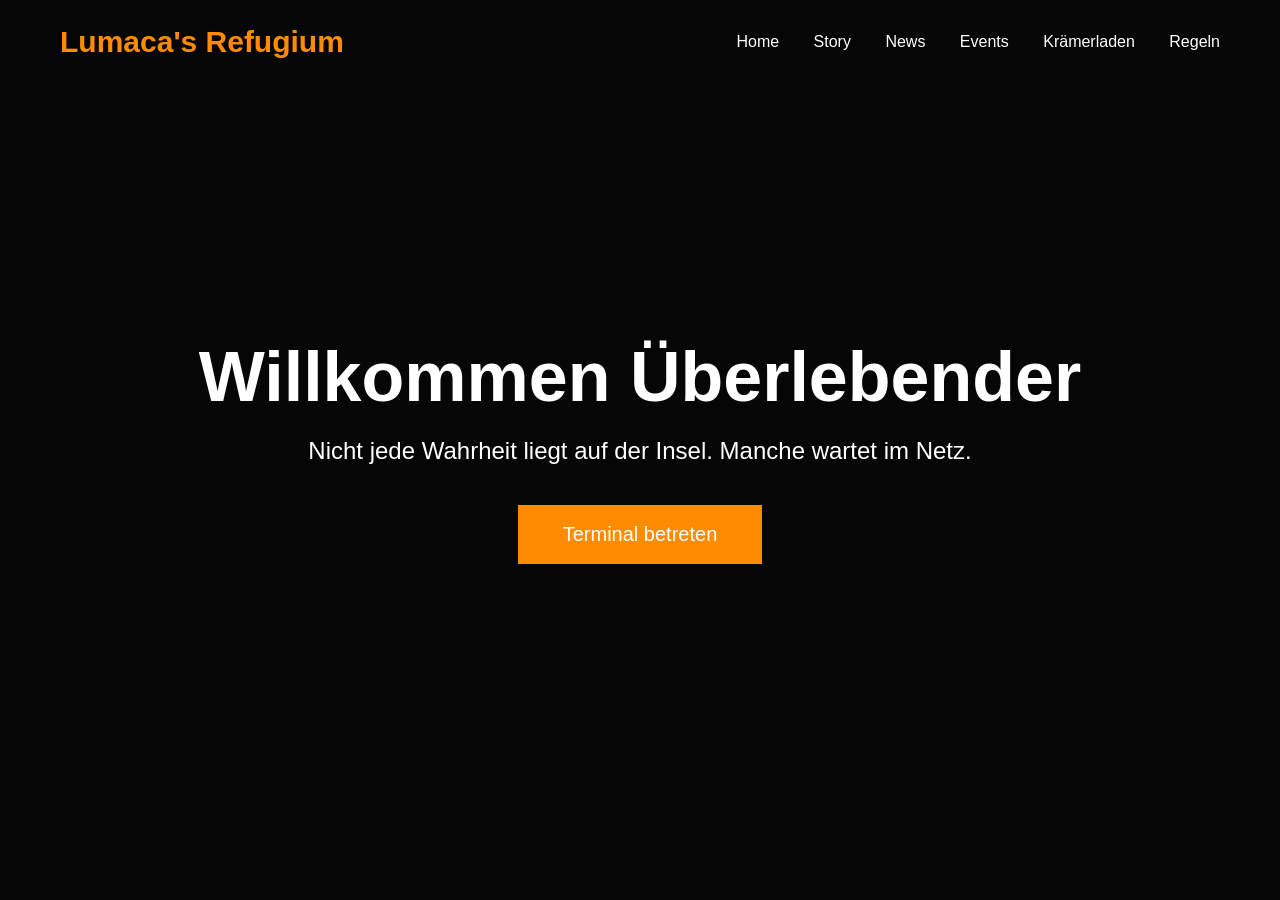
==== index.html @ 4f90aceb "Add files via upload" ====
<!DOCTYPE html>
<html lang="de">
<head>
    <meta charset="UTF-8">
    <meta name="viewport" content="width=device-width, initial-scale=1.0">

    <title>Lumaca's Refugium</title>

    <link rel="stylesheet" href="style.css">
</head>

<body>

<header>

    <div class="logo">
        Lumaca's Refugium
    </div>

    <nav>

        <a href="#">Home</a>
        <a href="#">Story</a>
        <a href="#">News</a>
        <a href="#">Events</a>
        <a href="#">Krämerladen</a>
        <a href="#">Regeln</a>

    </nav>

</header>

<section class="hero">

    <div class="overlay">

        <h1>Willkommen Überlebender</h1>

        <p>

            Nicht jede Wahrheit liegt auf der Insel.

            Manche wartet im Netz.

        </p>

        <button>Terminal betreten</button>

    </div>

</section>

<script src="script.js"></script>

</body>
</html>
---- style.css ----
*{
    margin:0;
    padding:0;
    box-sizing:border-box;
}

body{

    background:#111;

    color:white;

    font-family:Arial, Helvetica, sans-serif;

}

header{

    position:absolute;

    width:100%;

    display:flex;

    justify-content:space-between;

    align-items:center;

    padding:25px 60px;

    z-index:100;

}

.logo{

    font-size:30px;

    font-weight:bold;

    color:#ff8c00;

}

nav a{

    color:white;

    text-decoration:none;

    margin-left:30px;

    transition:.3s;

}

nav a:hover{

    color:#ff8c00;

}

.hero{

    height:100vh;

    background:url("https://images.unsplash.com/photo-1500530855697-b586d89ba3ee?q=80&w=1920") center center;

    background-size:cover;

}

.overlay{

    background:rgba(0,0,0,.65);

    width:100%;

    height:100%;

    display:flex;

    flex-direction:column;

    justify-content:center;

    align-items:center;

    text-align:center;

}

h1{

    font-size:70px;

    margin-bottom:20px;

}

p{

    font-size:24px;

    max-width:700px;

}

button{

    margin-top:40px;

    padding:18px 45px;

    background:#ff8c00;

    color:white;

    border:none;

    font-size:20px;

    cursor:pointer;

    transition:.3s;

}

button:hover{

    transform:scale(1.08);

}
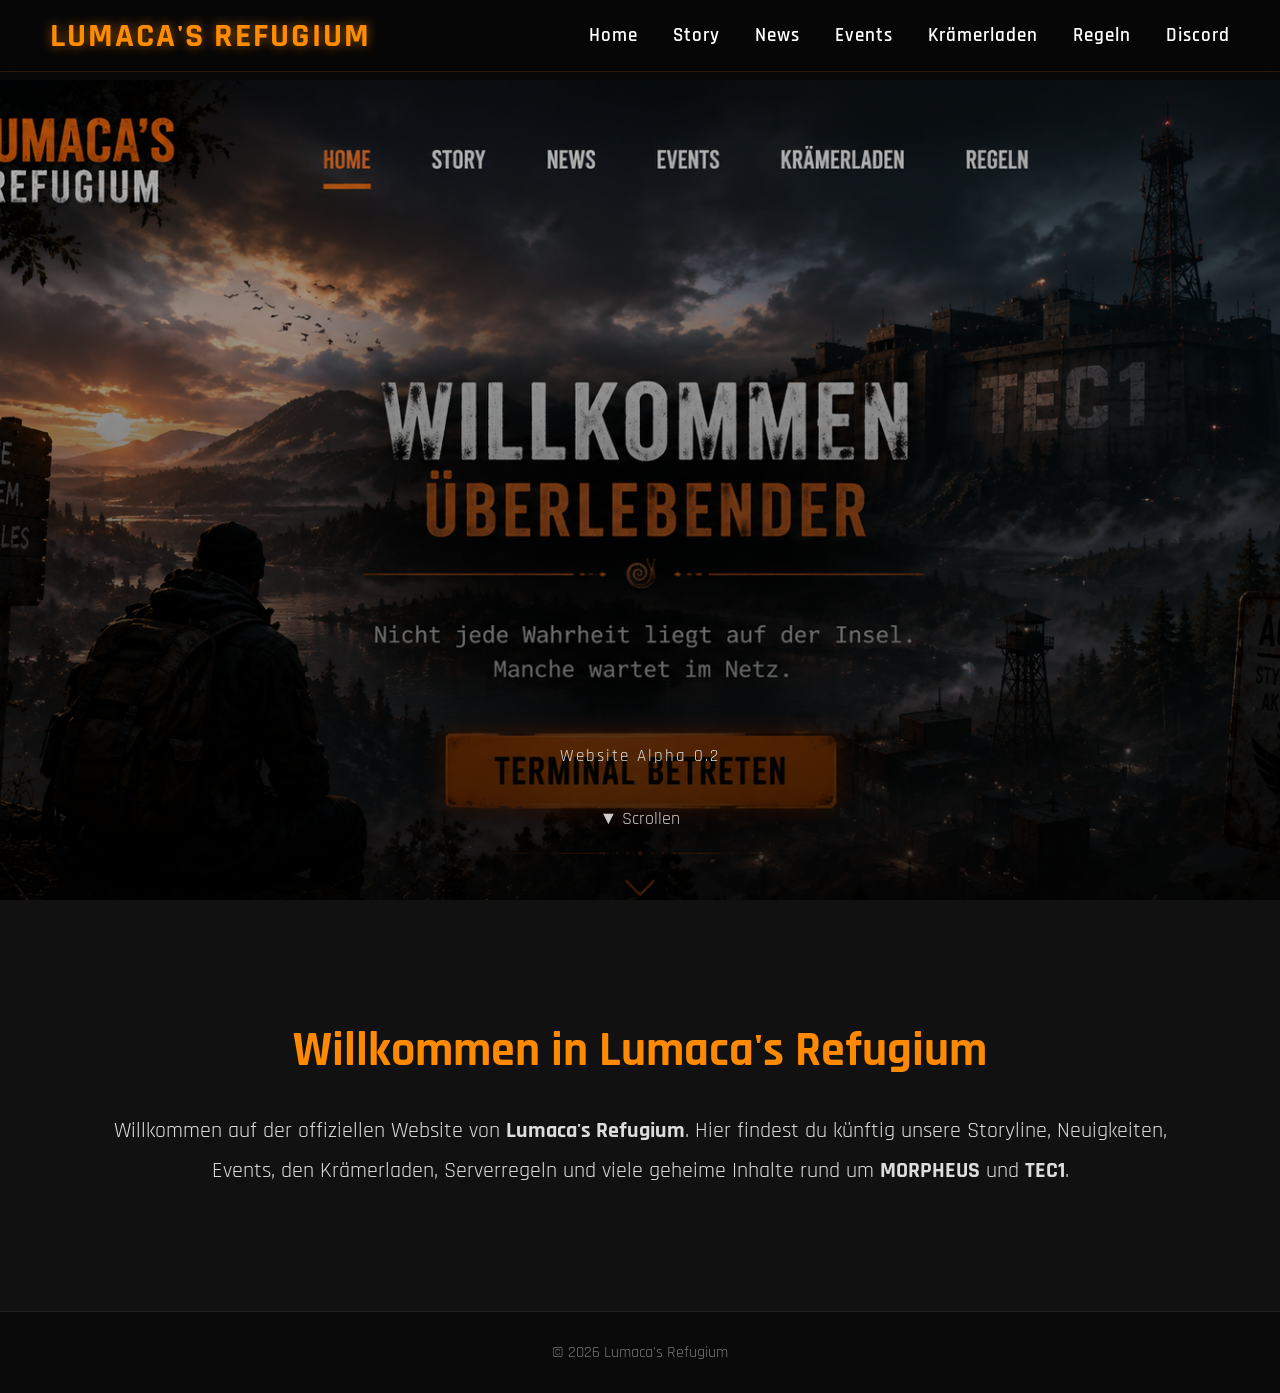
==== commit 96c4e7e6: "Add files via upload" ====
--- a/index.html
+++ b/index.html
@@ -1,12 +1,20 @@
 <!DOCTYPE html>
 <html lang="de">
+
 <head>
+
     <meta charset="UTF-8">
     <meta name="viewport" content="width=device-width, initial-scale=1.0">
 
-    <title>Lumaca's Refugium</title>
+    <title>Lumaca's Refugium | SCUM Server</title>
 
     <link rel="stylesheet" href="style.css">
+
+    <link rel="preconnect" href="https://fonts.googleapis.com">
+    <link rel="preconnect" href="https://fonts.gstatic.com" crossorigin>
+
+    <link href="https://fonts.googleapis.com/css2?family=Rajdhani:wght@400;500;600;700&display=swap" rel="stylesheet">
+
 </head>
 
 <body>
@@ -14,7 +22,9 @@
 <header>
 
     <div class="logo">
-        Lumaca's Refugium
+
+        LUMACA'S REFUGIUM
+
     </div>
 
     <nav>
@@ -25,32 +35,74 @@
         <a href="#">Events</a>
         <a href="#">Krämerladen</a>
         <a href="#">Regeln</a>
+        <a href="#">Discord</a>
 
     </nav>
 
 </header>
 
+
 <section class="hero">
 
     <div class="overlay">
 
-        <h1>Willkommen Überlebender</h1>
+        <!--
+            Der Button befindet sich bereits im Hintergrundbild.
+            Hier kommt später nur noch ein unsichtbarer Klickbereich hin.
+        -->
 
-        <p>
+        <div class="hero-bottom">
 
-            Nicht jede Wahrheit liegt auf der Insel.
+            <p class="alpha">
 
-            Manche wartet im Netz.
+                Website Alpha 0.2
 
-        </p>
+            </p>
 
-        <button>Terminal betreten</button>
+            <div class="scroll">
+
+                ▼ Scrollen
+
+            </div>
+
+        </div>
 
     </div>
 
 </section>
 
+
+<section class="welcome">
+
+    <div class="content">
+
+        <h2>Willkommen in Lumaca's Refugium</h2>
+
+        <p>
+
+            Willkommen auf der offiziellen Website von
+            <strong>Lumaca's Refugium</strong>.
+
+            Hier findest du künftig unsere Storyline,
+            Neuigkeiten, Events, den Krämerladen,
+            Serverregeln und viele geheime Inhalte rund um
+            <strong>MORPHEUS</strong> und <strong>TEC1</strong>.
+
+        </p>
+
+    </div>
+
+</section>
+
+
+<footer>
+
+    © 2026 Lumaca's Refugium
+
+</footer>
+
 <script src="script.js"></script>
 
 </body>
+
 </html>
--- a/style.css
+++ b/style.css
@@ -1,133 +1,409 @@
+/* ==========================================
+   LUMACA'S REFUGIUM
+   Alpha 0.2
+========================================== */
+
 *{
     margin:0;
     padding:0;
     box-sizing:border-box;
 }
 
+html{
+    scroll-behavior:smooth;
+}
+
 body{
 
+    background:#0a0a0a;
+    color:#fff;
+
+    font-family:'Rajdhani',sans-serif;
+
+    overflow-x:hidden;
+
+}
+
+/* ---------------- HEADER ---------------- */
+
+header{
+
+    position:fixed;
+
+    top:0;
+    left:0;
+
+    width:100%;
+
+    display:flex;
+
+    justify-content:space-between;
+
+    align-items:center;
+
+    padding:12px 50px;
+    height:72px;
+    background:rgba(8,8,8,.55);
+
+    backdrop-filter:blur(12px);
+
+    border-bottom:1px solid rgba(255,140,0,.15);
+
+    z-index:999;
+
+    transition:.4s;
+
+}
+
+.logo{
+
+    font-size:34px;
+
+    font-weight:700;
+
+    letter-spacing:2px;
+
+    color:#ff8c00;
+
+    text-transform:uppercase;
+
+    text-shadow:
+        0 0 12px rgba(255,140,0,.6);
+
+}
+
+nav{
+
+    display:flex;
+
+    align-items:center;
+
+    gap:35px;
+
+}
+
+nav a{
+
+    color:white;
+
+    text-decoration:none;
+
+    font-size:19px;
+
+    font-weight:600;
+
+    letter-spacing:1px;
+
+    transition:.35s;
+
+    position:relative;
+
+}
+
+nav a:hover{
+
+    color:#ff8c00;
+
+}
+
+nav a::after{
+
+    content:"";
+
+    position:absolute;
+
+    left:0;
+
+    bottom:-6px;
+
+    width:0;
+
+    height:2px;
+
+    background:#ff8900;
+
+    transition:.35s;
+
+}
+
+nav a:hover::after{
+
+    width:100%;
+
+}
+
+/* ---------------- HERO ---------------- */
+
+.hero{
+
+    width:100%;
+    height:100vh;
+
+    background-image:url("assets/images/landingpage.png");
+    background-size:cover;
+
+    /* vorher war center */
+    background-position:center 80px;
+
+    background-repeat:no-repeat;
+
+    position:relative;
+
+}
+
+.overlay{
+
+    width:100%;
+
+    height:100%;
+
+    background:linear-gradient(
+        rgba(0,0,0,.15),
+        rgba(0,0,0,.45),
+        rgba(0,0,0,.75)
+    );
+
+    display:flex;
+
+    justify-content:center;
+
+    align-items:flex-end;
+
+}
+
+/* ---------------- BUTTON ---------------- */
+
+.hero-bottom{
+
+    margin-bottom:70px;
+
+    text-align:center;
+
+}
+
+.terminal-btn{
+
+    background:#ff8900;
+
+    color:white;
+
+    border:none;
+
+    padding:18px 50px;
+
+    font-size:22px;
+
+    font-family:'Rajdhani',sans-serif;
+
+    font-weight:bold;
+
+    border-radius:8px;
+
+    cursor:pointer;
+
+    transition:.35s;
+
+    box-shadow:
+    0 0 18px rgba(255,136,0,.45);
+
+    animation:pulse 2s infinite;
+
+}
+
+.terminal-btn:hover{
+
+    transform:translateY(-3px);
+
+    box-shadow:
+    0 0 35px rgba(255,136,0,.85);
+
+}
+
+@keyframes pulse{
+
+    0%{
+
+        box-shadow:0 0 10px rgba(255,136,0,.3);
+
+    }
+
+    50%{
+
+        box-shadow:0 0 30px rgba(255,136,0,.9);
+
+    }
+
+    100%{
+
+        box-shadow:0 0 10px rgba(255,136,0,.3);
+
+    }
+
+}
+
+/* ---------------- ALPHA ---------------- */
+
+.alpha{
+
+    margin-top:18px;
+
+    color:#ddd;
+
+    font-size:17px;
+
+    letter-spacing:2px;
+
+}
+
+/* ---------------- SCROLL ---------------- */
+
+.scroll{
+
+    margin-top:40px;
+
+    color:white;
+
+    font-size:18px;
+
+    animation:bounce 2s infinite;
+
+    opacity:.8;
+
+}
+
+@keyframes bounce{
+
+    0%,100%{
+
+        transform:translateY(0);
+
+    }
+
+    50%{
+
+        transform:translateY(10px);
+
+    }
+
+}
+
+/* ---------------- CONTENT ---------------- */
+
+.welcome{
+
+    padding:120px 30px;
+
     background:#111;
 
-    color:white;
-
-    font-family:Arial, Helvetica, sans-serif;
-
-}
+}
+
+.content{
+
+    max-width:1100px;
+
+    margin:auto;
+
+    text-align:center;
+
+}
+
+.content h2{
+
+    color:#ff8900;
+
+    font-size:48px;
+
+    margin-bottom:30px;
+
+}
+
+.content p{
+
+    font-size:22px;
+
+    line-height:1.8;
+
+    color:#ddd;
+
+}
+
+/* ---------------- FOOTER ---------------- */
+
+footer{
+
+    background:#090909;
+
+    color:#777;
+
+    text-align:center;
+
+    padding:30px;
+
+    border-top:1px solid #222;
+
+}
+
+/* ---------------- MOBILE ---------------- */
+
+@media(max-width:1000px){
 
 header{
 
-    position:absolute;
-
-    width:100%;
-
-    display:flex;
-
-    justify-content:space-between;
-
-    align-items:center;
-
-    padding:25px 60px;
-
-    z-index:100;
+    flex-direction:column;
+
+    padding:20px;
+
+}
+
+nav{
+
+    flex-wrap:wrap;
+
+    justify-content:center;
+
+    gap:18px;
+
+    margin-top:15px;
 
 }
 
 .logo{
 
-    font-size:30px;
-
-    font-weight:bold;
-
-    color:#ff8c00;
-
-}
-
-nav a{
-
-    color:white;
-
-    text-decoration:none;
-
-    margin-left:30px;
-
-    transition:.3s;
-
-}
-
-nav a:hover{
-
-    color:#ff8c00;
-
-}
-
-.hero{
-
-    height:100vh;
-
-    background:url("https://images.unsplash.com/photo-1500530855697-b586d89ba3ee?q=80&w=1920") center center;
-
-    background-size:cover;
-
-}
-
-.overlay{
-
-    background:rgba(0,0,0,.65);
-
-    width:100%;
-
-    height:100%;
-
-    display:flex;
-
-    flex-direction:column;
-
-    justify-content:center;
-
-    align-items:center;
-
-    text-align:center;
-
-}
-
-h1{
-
-    font-size:70px;
-
-    margin-bottom:20px;
-
-}
-
-p{
-
-    font-size:24px;
-
-    max-width:700px;
-
-}
-
-button{
-
-    margin-top:40px;
-
-    padding:18px 45px;
-
-    background:#ff8c00;
-
-    color:white;
-
-    border:none;
-
-    font-size:20px;
-
-    cursor:pointer;
-
-    transition:.3s;
-
-}
-
-button:hover{
-
-    transform:scale(1.08);
+    font-size:26px;
+
+}
+
+.terminal-btn{
+
+    font-size:18px;
+
+    padding:15px 35px;
+
+}
+
+.content h2{
+
+    font-size:34px;
+
+}
+
+.content p{
+
+    font-size:18px;
+
+}
+
+}
+body{
+
+    opacity:0;
+
+    transition:opacity .8s ease;
+
+}
+
+body.loaded{
+
+    opacity:1;
 
 }
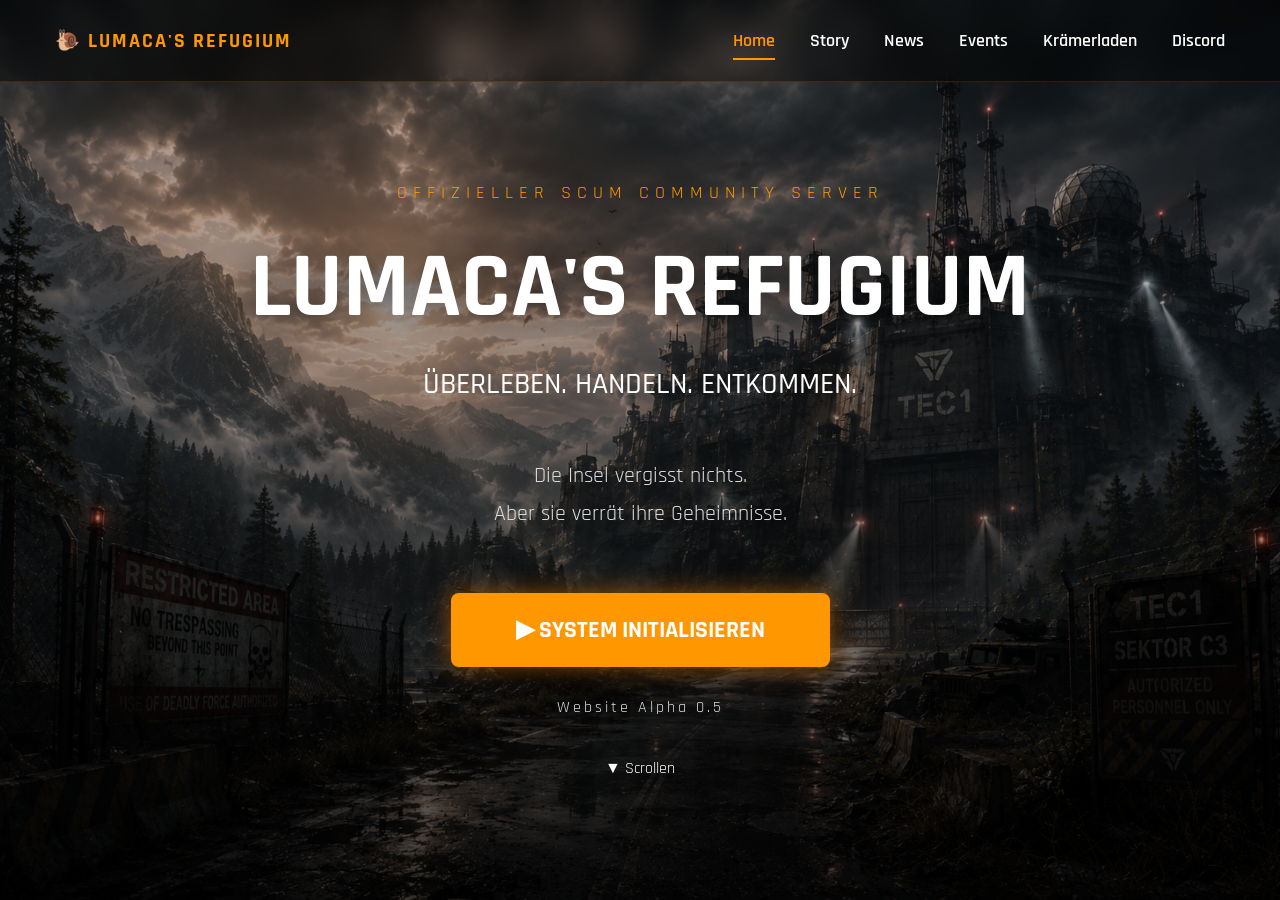
==== commit d81c38a8: "Alpha 0.5 - Neue Landingpage" ====
--- a/index.html
+++ b/index.html
@@ -2,7 +2,6 @@
 <html lang="de">
 
 <head>
-
     <meta charset="UTF-8">
     <meta name="viewport" content="width=device-width, initial-scale=1.0">
 
@@ -14,7 +13,6 @@
     <link rel="preconnect" href="https://fonts.gstatic.com" crossorigin>
 
     <link href="https://fonts.googleapis.com/css2?family=Rajdhani:wght@400;500;600;700&display=swap" rel="stylesheet">
-
 </head>
 
 <body>
@@ -23,18 +21,17 @@
 
     <div class="logo">
 
-        LUMACA'S REFUGIUM
+        🐌 LUMACA'S REFUGIUM
 
     </div>
 
     <nav>
 
-        <a href="#">Home</a>
+        <a class="active" href="#">Home</a>
         <a href="#">Story</a>
         <a href="#">News</a>
         <a href="#">Events</a>
         <a href="#">Krämerladen</a>
-        <a href="#">Regeln</a>
         <a href="#">Discord</a>
 
     </nav>
@@ -44,26 +41,52 @@
 
 <section class="hero">
 
-    <div class="overlay">
+    <div class="hero-image"></div>
 
-        <!--
-            Der Button befindet sich bereits im Hintergrundbild.
-            Hier kommt später nur noch ein unsichtbarer Klickbereich hin.
-        -->
+    <div class="overlay"></div>
 
-        <div class="hero-bottom">
+    <div class="hero-content">
 
-            <p class="alpha">
+        <span class="subtitle">
 
-                Website Alpha 0.2
+            OFFIZIELLER SCUM COMMUNITY SERVER
 
-            </p>
+        </span>
 
-            <div class="scroll">
+        <h1>
 
-                ▼ Scrollen
+            LUMACA'S REFUGIUM
 
-            </div>
+        </h1>
+
+        <h2>
+
+            ÜBERLEBEN. HANDELN. ENTKOMMEN.
+
+        </h2>
+
+        <p>
+
+            Die Insel vergisst nichts.<br>
+            Aber sie verrät ihre Geheimnisse.
+
+        </p>
+
+        <a href="boot.html" class="start-btn">
+
+            ▶ SYSTEM INITIALISIEREN
+
+        </a>
+
+        <div class="alpha">
+
+            Website Alpha 0.5
+
+        </div>
+
+        <div class="scroll">
+
+            ▼ Scrollen
 
         </div>
 
@@ -71,36 +94,6 @@
 
 </section>
 
-
-<section class="welcome">
-
-    <div class="content">
-
-        <h2>Willkommen in Lumaca's Refugium</h2>
-
-        <p>
-
-            Willkommen auf der offiziellen Website von
-            <strong>Lumaca's Refugium</strong>.
-
-            Hier findest du künftig unsere Storyline,
-            Neuigkeiten, Events, den Krämerladen,
-            Serverregeln und viele geheime Inhalte rund um
-            <strong>MORPHEUS</strong> und <strong>TEC1</strong>.
-
-        </p>
-
-    </div>
-
-</section>
-
-
-<footer>
-
-    © 2026 Lumaca's Refugium
-
-</footer>
-
 <script src="script.js"></script>
 
 </body>
--- a/style.css
+++ b/style.css
@@ -1,7 +1,7 @@
-/* ==========================================
+/* =====================================================
    LUMACA'S REFUGIUM
-   Alpha 0.2
-========================================== */
+   Alpha 0.5
+===================================================== */
 
 *{
     margin:0;
@@ -15,16 +15,19 @@
 
 body{
 
-    background:#0a0a0a;
+    font-family:'Rajdhani',sans-serif;
+
+    background:#090909;
+
     color:#fff;
 
-    font-family:'Rajdhani',sans-serif;
-
     overflow-x:hidden;
 
 }
 
-/* ---------------- HEADER ---------------- */
+/* =========================
+        HEADER
+========================= */
 
 header{
 
@@ -35,375 +38,360 @@
 
     width:100%;
 
+    height:82px;
+
     display:flex;
 
     justify-content:space-between;
 
     align-items:center;
 
-    padding:12px 50px;
-    height:72px;
-    background:rgba(8,8,8,.55);
+    padding:0 55px;
+
+    background:rgba(0,0,0,.45);
 
     backdrop-filter:blur(12px);
 
     border-bottom:1px solid rgba(255,140,0,.15);
 
-    z-index:999;
-
-    transition:.4s;
+    z-index:9999;
 
 }
 
 .logo{
 
-    font-size:34px;
+    font-size:20px;
 
     font-weight:700;
 
     letter-spacing:2px;
 
-    color:#ff8c00;
+    color:#ff9800;
 
     text-transform:uppercase;
 
+}
+
+nav{
+
+    display:flex;
+
+    gap:35px;
+
+}
+
+nav a{
+
+    color:white;
+
+    text-decoration:none;
+
+    font-size:18px;
+
+    font-weight:600;
+
+    transition:.35s;
+
+    position:relative;
+
+}
+
+nav a:hover,
+nav a.active{
+
+    color:#ff9800;
+
+}
+
+nav a::after{
+
+    content:"";
+
+    position:absolute;
+
+    left:0;
+
+    bottom:-8px;
+
+    width:0;
+
+    height:2px;
+
+    background:#ff9800;
+
+    transition:.3s;
+
+}
+
+nav a:hover::after,
+nav a.active::after{
+
+    width:100%;
+
+}
+
+/* =========================
+          HERO
+========================= */
+
+.hero{
+
+    position:relative;
+
+    width:100%;
+
+    height:100vh;
+
+    overflow:hidden;
+
+}
+
+.hero-image{
+
+    position:absolute;
+
+    inset:0;
+
+    background:url("assets/images/landingpage2.png");
+
+    background-size:cover;
+
+    background-position:center;
+
+    animation:heroZoom 28s ease-in-out infinite alternate;
+
+}
+
+@keyframes heroZoom{
+
+    from{
+
+        transform:scale(1);
+
+    }
+
+    to{
+
+        transform:scale(1.08);
+
+    }
+
+}
+
+.overlay{
+
+    position:absolute;
+
+    inset:0;
+
+    background:linear-gradient(
+
+        rgba(0,0,0,.20),
+
+        rgba(0,0,0,.40),
+
+        rgba(0,0,0,.75)
+
+    );
+
+}
+
+.hero-content{
+
+    position:relative;
+
+    z-index:5;
+
+    height:100%;
+
+    display:flex;
+
+    flex-direction:column;
+
+    justify-content:center;
+
+    align-items:center;
+
+    text-align:center;
+
+    padding-top:60px;
+
+}
+
+.subtitle{
+
+    color:#ff9800;
+
+    letter-spacing:6px;
+
+    font-size:18px;
+
+    margin-bottom:25px;
+
+}
+
+.hero h1{
+
+    font-size:92px;
+
+    font-weight:700;
+
     text-shadow:
-        0 0 12px rgba(255,140,0,.6);
+
+        0 0 30px rgba(0,0,0,.65);
+
+}
+
+.hero h2{
+
+    margin-top:18px;
+
+    font-size:30px;
+
+    font-weight:500;
+
+}
+
+.hero p{
+
+    margin-top:55px;
+
+    font-size:22px;
+
+    line-height:1.7;
+
+    color:#ddd;
+
+}
+
+/* =========================
+          BUTTON
+========================= */
+
+.start-btn{
+
+    margin-top:60px;
+
+    background:#ff9800;
+
+    color:white;
+
+    text-decoration:none;
+
+    padding:22px 65px;
+
+    border-radius:8px;
+
+    font-size:24px;
+
+    font-weight:bold;
+
+    transition:.35s;
+
+    box-shadow:
+
+        0 0 25px rgba(255,140,0,.5);
+
+}
+
+.start-btn:hover{
+
+    transform:translateY(-4px);
+
+    box-shadow:
+
+        0 0 40px rgba(255,140,0,.9);
+
+}
+
+/* =========================
+       ALPHA / SCROLL
+========================= */
+
+.alpha{
+
+    margin-top:30px;
+
+    color:#ddd;
+
+    letter-spacing:3px;
+
+}
+
+.scroll{
+
+    margin-top:40px;
+
+    animation:bounce 2s infinite;
+
+}
+
+@keyframes bounce{
+
+    0%,100%{
+
+        transform:translateY(0);
+
+    }
+
+    50%{
+
+        transform:translateY(12px);
+
+    }
+
+}
+
+/* =========================
+        RESPONSIVE
+========================= */
+
+@media(max-width:900px){
+
+header{
+
+    flex-direction:column;
+
+    height:auto;
+
+    padding:20px;
 
 }
 
 nav{
 
-    display:flex;
-
-    align-items:center;
-
-    gap:35px;
-
-}
-
-nav a{
-
-    color:white;
-
-    text-decoration:none;
-
-    font-size:19px;
-
-    font-weight:600;
-
-    letter-spacing:1px;
-
-    transition:.35s;
-
-    position:relative;
-
-}
-
-nav a:hover{
-
-    color:#ff8c00;
-
-}
-
-nav a::after{
-
-    content:"";
-
-    position:absolute;
-
-    left:0;
-
-    bottom:-6px;
-
-    width:0;
-
-    height:2px;
-
-    background:#ff8900;
-
-    transition:.35s;
-
-}
-
-nav a:hover::after{
-
-    width:100%;
-
-}
-
-/* ---------------- HERO ---------------- */
-
-.hero{
-
-    width:100%;
-    height:100vh;
-
-    background-image:url("assets/images/landingpage.png");
-    background-size:cover;
-
-    /* vorher war center */
-    background-position:center 80px;
-
-    background-repeat:no-repeat;
-
-    position:relative;
-
-}
-
-.overlay{
-
-    width:100%;
-
-    height:100%;
-
-    background:linear-gradient(
-        rgba(0,0,0,.15),
-        rgba(0,0,0,.45),
-        rgba(0,0,0,.75)
-    );
-
-    display:flex;
+    flex-wrap:wrap;
 
     justify-content:center;
 
-    align-items:flex-end;
-
-}
-
-/* ---------------- BUTTON ---------------- */
-
-.hero-bottom{
-
-    margin-bottom:70px;
-
-    text-align:center;
-
-}
-
-.terminal-btn{
-
-    background:#ff8900;
-
-    color:white;
-
-    border:none;
-
-    padding:18px 50px;
-
-    font-size:22px;
-
-    font-family:'Rajdhani',sans-serif;
-
-    font-weight:bold;
-
-    border-radius:8px;
-
-    cursor:pointer;
-
-    transition:.35s;
-
-    box-shadow:
-    0 0 18px rgba(255,136,0,.45);
-
-    animation:pulse 2s infinite;
-
-}
-
-.terminal-btn:hover{
-
-    transform:translateY(-3px);
-
-    box-shadow:
-    0 0 35px rgba(255,136,0,.85);
-
-}
-
-@keyframes pulse{
-
-    0%{
-
-        box-shadow:0 0 10px rgba(255,136,0,.3);
-
-    }
-
-    50%{
-
-        box-shadow:0 0 30px rgba(255,136,0,.9);
-
-    }
-
-    100%{
-
-        box-shadow:0 0 10px rgba(255,136,0,.3);
-
-    }
-
-}
-
-/* ---------------- ALPHA ---------------- */
-
-.alpha{
-
-    margin-top:18px;
-
-    color:#ddd;
-
-    font-size:17px;
-
-    letter-spacing:2px;
-
-}
-
-/* ---------------- SCROLL ---------------- */
-
-.scroll{
-
-    margin-top:40px;
-
-    color:white;
+    margin-top:15px;
+
+}
+
+.hero h1{
+
+    font-size:58px;
+
+}
+
+.hero h2{
+
+    font-size:24px;
+
+}
+
+.hero p{
 
     font-size:18px;
 
-    animation:bounce 2s infinite;
-
-    opacity:.8;
-
-}
-
-@keyframes bounce{
-
-    0%,100%{
-
-        transform:translateY(0);
-
-    }
-
-    50%{
-
-        transform:translateY(10px);
-
-    }
-
-}
-
-/* ---------------- CONTENT ---------------- */
-
-.welcome{
-
-    padding:120px 30px;
-
-    background:#111;
-
-}
-
-.content{
-
-    max-width:1100px;
-
-    margin:auto;
-
-    text-align:center;
-
-}
-
-.content h2{
-
-    color:#ff8900;
-
-    font-size:48px;
-
-    margin-bottom:30px;
-
-}
-
-.content p{
-
-    font-size:22px;
-
-    line-height:1.8;
-
-    color:#ddd;
-
-}
-
-/* ---------------- FOOTER ---------------- */
-
-footer{
-
-    background:#090909;
-
-    color:#777;
-
-    text-align:center;
-
-    padding:30px;
-
-    border-top:1px solid #222;
-
-}
-
-/* ---------------- MOBILE ---------------- */
-
-@media(max-width:1000px){
-
-header{
-
-    flex-direction:column;
-
-    padding:20px;
-
-}
-
-nav{
-
-    flex-wrap:wrap;
-
-    justify-content:center;
-
-    gap:18px;
-
-    margin-top:15px;
-
-}
-
-.logo{
-
-    font-size:26px;
-
-}
-
-.terminal-btn{
-
-    font-size:18px;
-
-    padding:15px 35px;
-
-}
-
-.content h2{
-
-    font-size:34px;
-
-}
-
-.content p{
-
-    font-size:18px;
-
-}
-
-}
-body{
-
-    opacity:0;
-
-    transition:opacity .8s ease;
-
-}
-
-body.loaded{
-
-    opacity:1;
+}
+
+.start-btn{
+
+    font-size:20px;
+
+    padding:18px 45px;
+
+}
 
 }
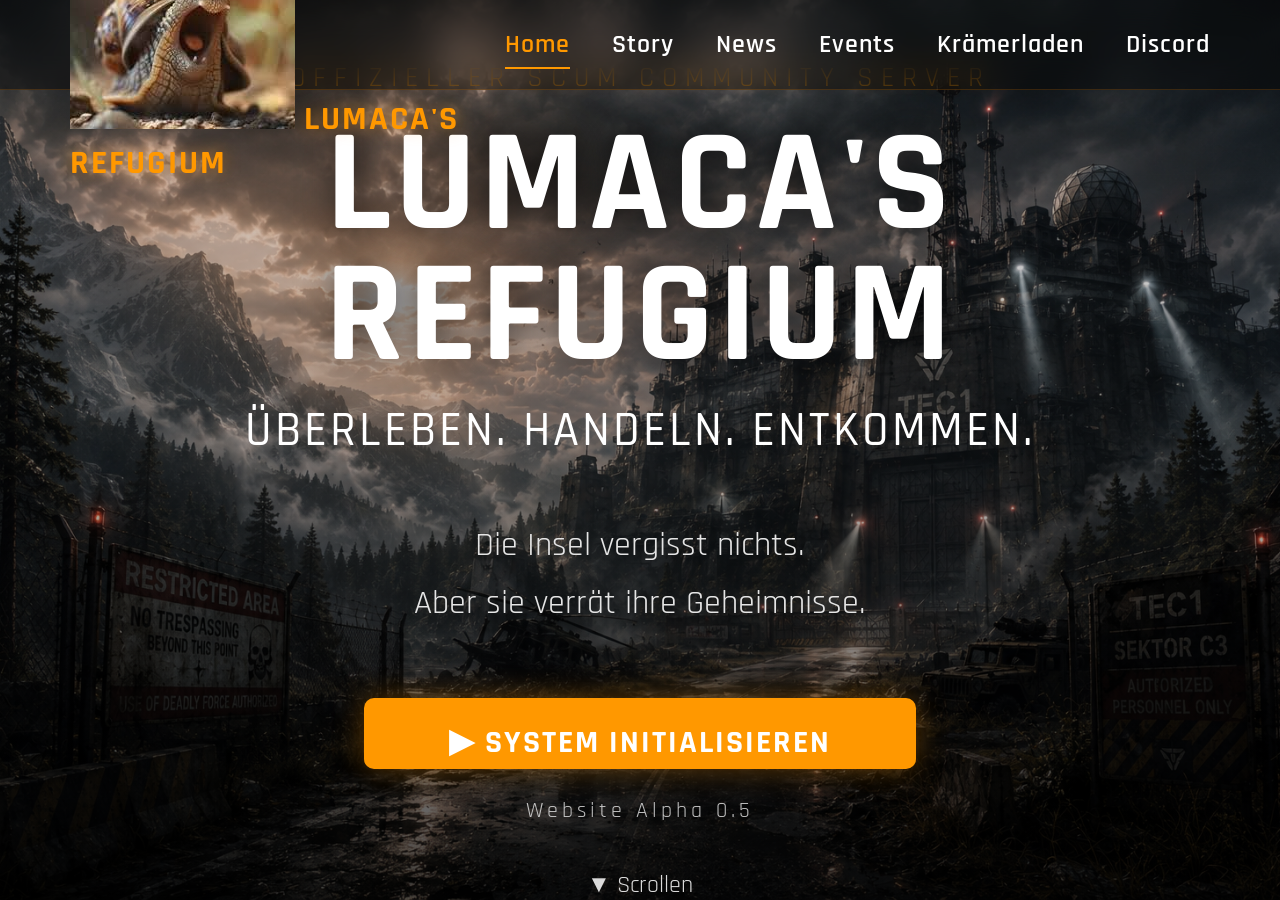
==== commit 9959f7f7: "Alpha 0.7 - TEC1 Bootscreen" ====
--- a/index.html
+++ b/index.html
@@ -21,9 +21,11 @@
 
     <div class="logo">
 
-        🐌 LUMACA'S REFUGIUM
+    <img src="assets/images/lumaca.jpeg" alt="Lumaca">
 
-    </div>
+    <span>LUMACA'S REFUGIUM</span>
+
+</div>
 
     <nav>
 
--- a/style.css
+++ b/style.css
@@ -1,7 +1,7 @@
 /* =====================================================
    LUMACA'S REFUGIUM
-   Alpha 0.5
-===================================================== */
+   ALPHA 0.6
+=====================================================*/
 
 *{
     margin:0;
@@ -15,19 +15,19 @@
 
 body{
 
+    background:#090909;
+
+    color:#fff;
+
     font-family:'Rajdhani',sans-serif;
 
-    background:#090909;
-
-    color:#fff;
-
     overflow-x:hidden;
 
 }
 
-/* =========================
-        HEADER
-========================= */
+/* ============================
+            HEADER
+============================= */
 
 header{
 
@@ -38,7 +38,7 @@
 
     width:100%;
 
-    height:82px;
+    height:90px;
 
     display:flex;
 
@@ -46,21 +46,23 @@
 
     align-items:center;
 
-    padding:0 55px;
-
-    background:rgba(0,0,0,.45);
-
-    backdrop-filter:blur(12px);
-
-    border-bottom:1px solid rgba(255,140,0,.15);
+    padding:0 70px;
+
+    background:rgba(8,8,8,.45);
+
+    backdrop-filter:blur(18px);
+
+    border-bottom:1px solid rgba(255,140,0,.18);
 
     z-index:9999;
 
+    transition:.35s;
+
 }
 
 .logo{
 
-    font-size:20px;
+    font-size:34px;
 
     font-weight:700;
 
@@ -70,13 +72,21 @@
 
     text-transform:uppercase;
 
-}
+    text-shadow:
+
+        0 0 18px rgba(255,150,0,.45);
+
+}
+
+/* ============================
+          NAVIGATION
+============================= */
 
 nav{
 
     display:flex;
 
-    gap:35px;
+    gap:42px;
 
 }
 
@@ -86,17 +96,24 @@
 
     text-decoration:none;
 
-    font-size:18px;
+    font-size:26px;
 
     font-weight:600;
 
+    letter-spacing:1px;
+
     transition:.35s;
 
     position:relative;
 
 }
 
-nav a:hover,
+nav a:hover{
+
+    color:#ff9800;
+
+}
+
 nav a.active{
 
     color:#ff9800;
@@ -119,7 +136,7 @@
 
     background:#ff9800;
 
-    transition:.3s;
+    transition:.35s;
 
 }
 
@@ -130,9 +147,9 @@
 
 }
 
-/* =========================
-          HERO
-========================= */
+/* ============================
+            HERO
+============================= */
 
 .hero{
 
@@ -158,11 +175,11 @@
 
     background-position:center;
 
-    animation:heroZoom 28s ease-in-out infinite alternate;
-
-}
-
-@keyframes heroZoom{
+    animation:zoom 30s ease-in-out infinite alternate;
+
+}
+
+@keyframes zoom{
 
     from{
 
@@ -184,214 +201,416 @@
 
     inset:0;
 
+    background:
+
+    linear-gradient(
+
+        rgba(0,0,0,.10),
+
+        rgba(0,0,0,.28),
+
+        rgba(0,0,0,.68)
+
+    );
+
+}
+
+/* ============================
+         HERO CONTENT
+============================= */
+
+.hero-content{
+
+    position:relative;
+
+    z-index:5;
+
+    height:100%;
+
+    display:flex;
+
+    flex-direction:column;
+
+    justify-content:center;
+
+    align-items:center;
+
+    text-align:center;
+
+    padding-top:60px;
+
+}
+
+.subtitle{
+
+    color:#ff9800;
+
+    font-size:28px;
+
+    letter-spacing:8px;
+
+    margin-bottom:25px;
+
+    text-shadow:
+
+        0 0 12px rgba(255,140,0,.45);
+
+}
+
+.hero h1{
+
+    font-size:145px;
+
+    line-height:.9;
+
+    font-weight:700;
+
+    letter-spacing:4px;
+
+    text-shadow:
+
+        0 0 35px rgba(0,0,0,.75);
+
+}
+
+.hero h2{
+
+    margin-top:18px;
+
+    font-size:48px;
+
+    font-weight:500;
+
+    letter-spacing:3px;
+
+}
+
+.hero p{
+
+    margin-top:55px;
+
+    font-size:34px;
+
+    line-height:1.7;
+
+    color:#e5e5e5;
+
+    max-width:900px;
+
+}
+
+/* ============================
+        START BUTTON
+============================= */
+
+.start-btn{
+
+    margin-top:65px;
+
+    padding:24px 85px;
+
+    background:#ff9800;
+
+    color:#fff;
+
+    text-decoration:none;
+
+    font-size:32px;
+
+    font-weight:700;
+
+    letter-spacing:2px;
+
+    border-radius:10px;
+
+    position:relative;
+
+    overflow:hidden;
+
+    transition:.35s;
+
+    box-shadow:
+
+        0 0 30px rgba(255,150,0,.35);
+
+}
+
+.start-btn::before{
+
+    content:"";
+
+    position:absolute;
+
+    top:0;
+
+    left:-120%;
+
+    width:70%;
+
+    height:100%;
+
     background:linear-gradient(
 
-        rgba(0,0,0,.20),
-
-        rgba(0,0,0,.40),
-
-        rgba(0,0,0,.75)
+        90deg,
+
+        transparent,
+
+        rgba(255,255,255,.45),
+
+        transparent
 
     );
 
+    transition:.7s;
+
+}
+
+.start-btn:hover{
+
+    transform:translateY(-4px);
+
+    box-shadow:
+
+        0 0 40px rgba(255,150,0,.75);
+
+}
+
+.start-btn:hover::before{
+
+    left:150%;
+
+}
+
+/* ============================
+         ALPHA TEXT
+============================= */
+
+.alpha{
+
+    margin-top:28px;
+
+    color:#ddd;
+
+    font-size:22px;
+
+    letter-spacing:4px;
+
+    opacity:.85;
+
+}
+
+/* ============================
+        SCROLL INDICATOR
+============================= */
+
+.scroll{
+
+    margin-top:45px;
+
+    font-size:24px;
+
+    color:white;
+
+    opacity:.85;
+
+    animation:bounce 2s infinite;
+
+}
+
+@keyframes bounce{
+
+    0%,100%{
+
+        transform:translateY(0);
+
+    }
+
+    50%{
+
+        transform:translateY(12px);
+
+    }
+
+}
+
+/* ============================
+      HEADER ON SCROLL
+============================= */
+
+header.scrolled{
+
+    background:rgba(8,8,8,.85);
+
+    backdrop-filter:blur(22px);
+
+    border-bottom:1px solid rgba(255,140,0,.35);
+
+}
+
+/* ============================
+       RESPONSIVE
+============================= */
+
+@media(max-width:1200px){
+
+.hero h1{
+
+    font-size:110px;
+
+}
+
+nav{
+
+    gap:26px;
+
+}
+
+nav a{
+
+    font-size:22px;
+
+}
+
+}
+
+@media(max-width:900px){
+
+header{
+
+    flex-direction:column;
+
+    justify-content:center;
+
+    height:auto;
+
+    padding:18px;
+
+}
+
+.logo{
+
+    display:flex;
+
+    align-items:center;
+
+    gap:18px;
+
+    font-size:34px;
+
+    font-weight:700;
+
+    letter-spacing:2px;
+
+    color:#ff9800;
+
+    text-transform:uppercase;
+
+    text-shadow:
+
+        0 0 18px rgba(255,150,0,.45);
+
+}
+
+.logo img{
+
+    width:58px;
+
+    height:58px;
+
+    object-fit:cover;
+
+    border-radius:50%;
+
+    box-shadow:
+
+        0 0 18px rgba(255,140,0,.35);
+
+    transition:.35s;
+
+}
+
+.logo:hover img{
+
+    transform:rotate(-8deg) scale(1.08);
+
+}
+
+.logo span{
+
+    display:block;
+
+}
+
+nav{
+
+    margin-top:18px;
+
+    flex-wrap:wrap;
+
+    justify-content:center;
+
+    gap:18px;
+
+}
+
+nav a{
+
+    font-size:18px;
+
 }
 
 .hero-content{
 
-    position:relative;
-
-    z-index:5;
-
-    height:100%;
-
-    display:flex;
-
-    flex-direction:column;
-
-    justify-content:center;
-
-    align-items:center;
-
-    text-align:center;
-
-    padding-top:60px;
+    padding:120px 20px 0;
 
 }
 
 .subtitle{
 
-    color:#ff9800;
-
-    letter-spacing:6px;
-
     font-size:18px;
 
-    margin-bottom:25px;
+    letter-spacing:3px;
 
 }
 
 .hero h1{
 
-    font-size:92px;
-
-    font-weight:700;
-
-    text-shadow:
-
-        0 0 30px rgba(0,0,0,.65);
+    font-size:60px;
 
 }
 
 .hero h2{
 
-    margin-top:18px;
-
-    font-size:30px;
-
-    font-weight:500;
+    font-size:24px;
 
 }
 
 .hero p{
 
-    margin-top:55px;
+    font-size:20px;
+
+    margin-top:35px;
+
+}
+
+.start-btn{
 
     font-size:22px;
 
-    line-height:1.7;
-
-    color:#ddd;
-
-}
-
-/* =========================
-          BUTTON
-========================= */
-
-.start-btn{
-
-    margin-top:60px;
-
-    background:#ff9800;
-
-    color:white;
-
-    text-decoration:none;
-
-    padding:22px 65px;
-
-    border-radius:8px;
-
-    font-size:24px;
-
-    font-weight:bold;
-
-    transition:.35s;
-
-    box-shadow:
-
-        0 0 25px rgba(255,140,0,.5);
-
-}
-
-.start-btn:hover{
-
-    transform:translateY(-4px);
-
-    box-shadow:
-
-        0 0 40px rgba(255,140,0,.9);
-
-}
-
-/* =========================
-       ALPHA / SCROLL
-========================= */
+    padding:18px 38px;
+
+}
 
 .alpha{
 
-    margin-top:30px;
-
-    color:#ddd;
-
-    letter-spacing:3px;
+    font-size:16px;
 
 }
 
 .scroll{
 
-    margin-top:40px;
-
-    animation:bounce 2s infinite;
-
-}
-
-@keyframes bounce{
-
-    0%,100%{
-
-        transform:translateY(0);
-
-    }
-
-    50%{
-
-        transform:translateY(12px);
-
-    }
-
-}
-
-/* =========================
-        RESPONSIVE
-========================= */
-
-@media(max-width:900px){
-
-header{
-
-    flex-direction:column;
-
-    height:auto;
-
-    padding:20px;
-
-}
-
-nav{
-
-    flex-wrap:wrap;
-
-    justify-content:center;
-
-    margin-top:15px;
-
-}
-
-.hero h1{
-
-    font-size:58px;
-
-}
-
-.hero h2{
-
-    font-size:24px;
-
-}
-
-.hero p{
-
     font-size:18px;
 
 }
 
-.start-btn{
-
-    font-size:20px;
-
-    padding:18px 45px;
-
-}
-
 }
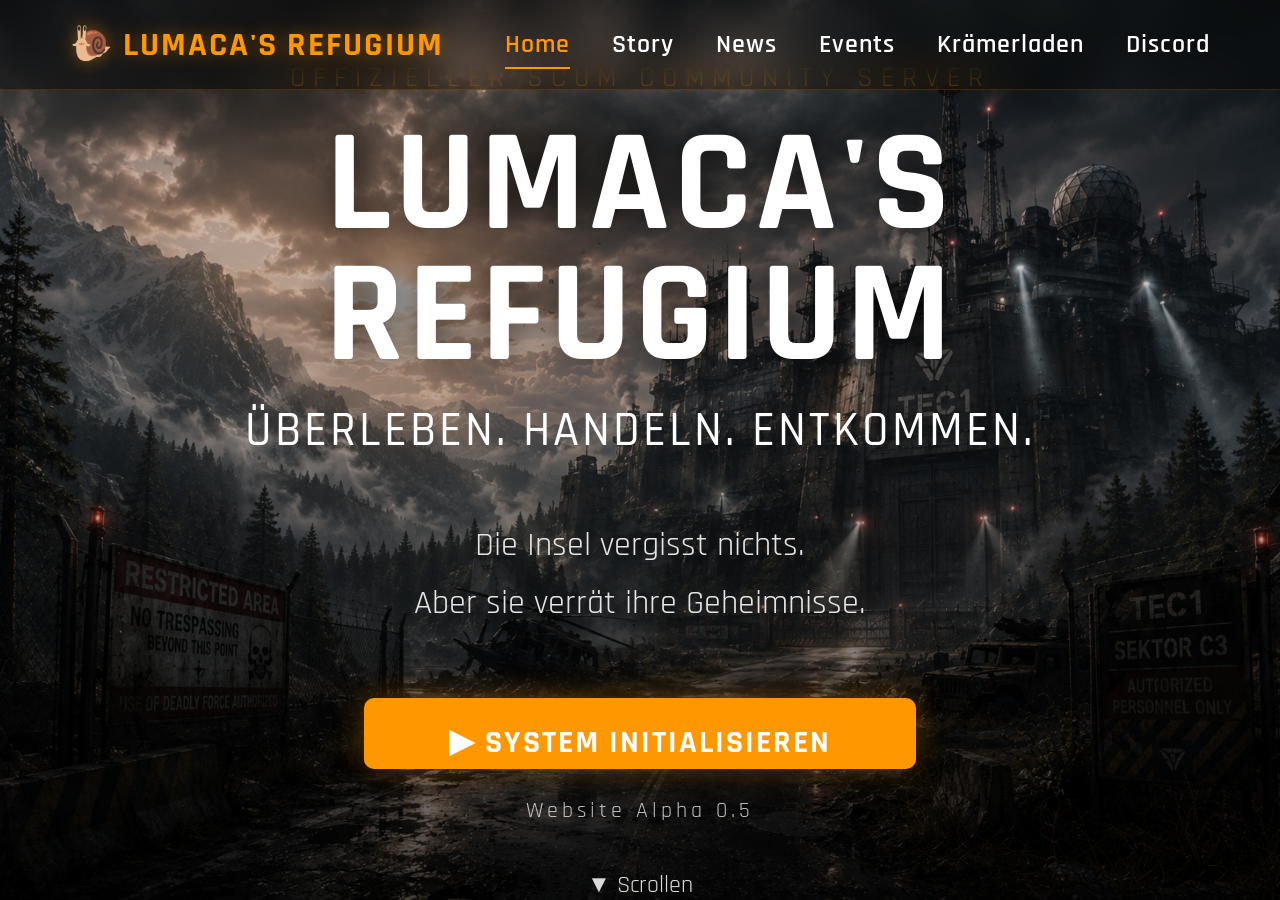
==== commit 7adc1c95: "Alpha 0.7 - Bootscreen & Discord" ====
--- a/index.html
+++ b/index.html
@@ -19,11 +19,9 @@
 
 <header>
 
-    <div class="logo">
+<div class="logo">
 
-    <img src="assets/images/lumaca.jpeg" alt="Lumaca">
-
-    <span>LUMACA'S REFUGIUM</span>
+    🐌 LUMACA'S REFUGIUM
 
 </div>
 
@@ -34,7 +32,7 @@
         <a href="#">News</a>
         <a href="#">Events</a>
         <a href="#">Krämerladen</a>
-        <a href="#">Discord</a>
+        <a href="https://discord.gg/ctb2urTEAX" target="_blank" rel="noopener noreferrer">Discord</a>
 
     </nav>
 
--- a/style.css
+++ b/style.css
@@ -489,68 +489,32 @@
 
 .logo{
 
-    display:flex;
-
-    align-items:center;
+    font-size:34px;
+
+    font-weight:700;
+
+    letter-spacing:2px;
+
+    color:#ff9800;
+
+    text-transform:uppercase;
+
+    text-shadow:
+
+        0 0 18px rgba(255,150,0,.45);
+
+}
+
+nav{
+
+    margin-top:18px;
+
+    flex-wrap:wrap;
+
+    justify-content:center;
 
     gap:18px;
 
-    font-size:34px;
-
-    font-weight:700;
-
-    letter-spacing:2px;
-
-    color:#ff9800;
-
-    text-transform:uppercase;
-
-    text-shadow:
-
-        0 0 18px rgba(255,150,0,.45);
-
-}
-
-.logo img{
-
-    width:58px;
-
-    height:58px;
-
-    object-fit:cover;
-
-    border-radius:50%;
-
-    box-shadow:
-
-        0 0 18px rgba(255,140,0,.35);
-
-    transition:.35s;
-
-}
-
-.logo:hover img{
-
-    transform:rotate(-8deg) scale(1.08);
-
-}
-
-.logo span{
-
-    display:block;
-
-}
-
-nav{
-
-    margin-top:18px;
-
-    flex-wrap:wrap;
-
-    justify-content:center;
-
-    gap:18px;
-
 }
 
 nav a{
